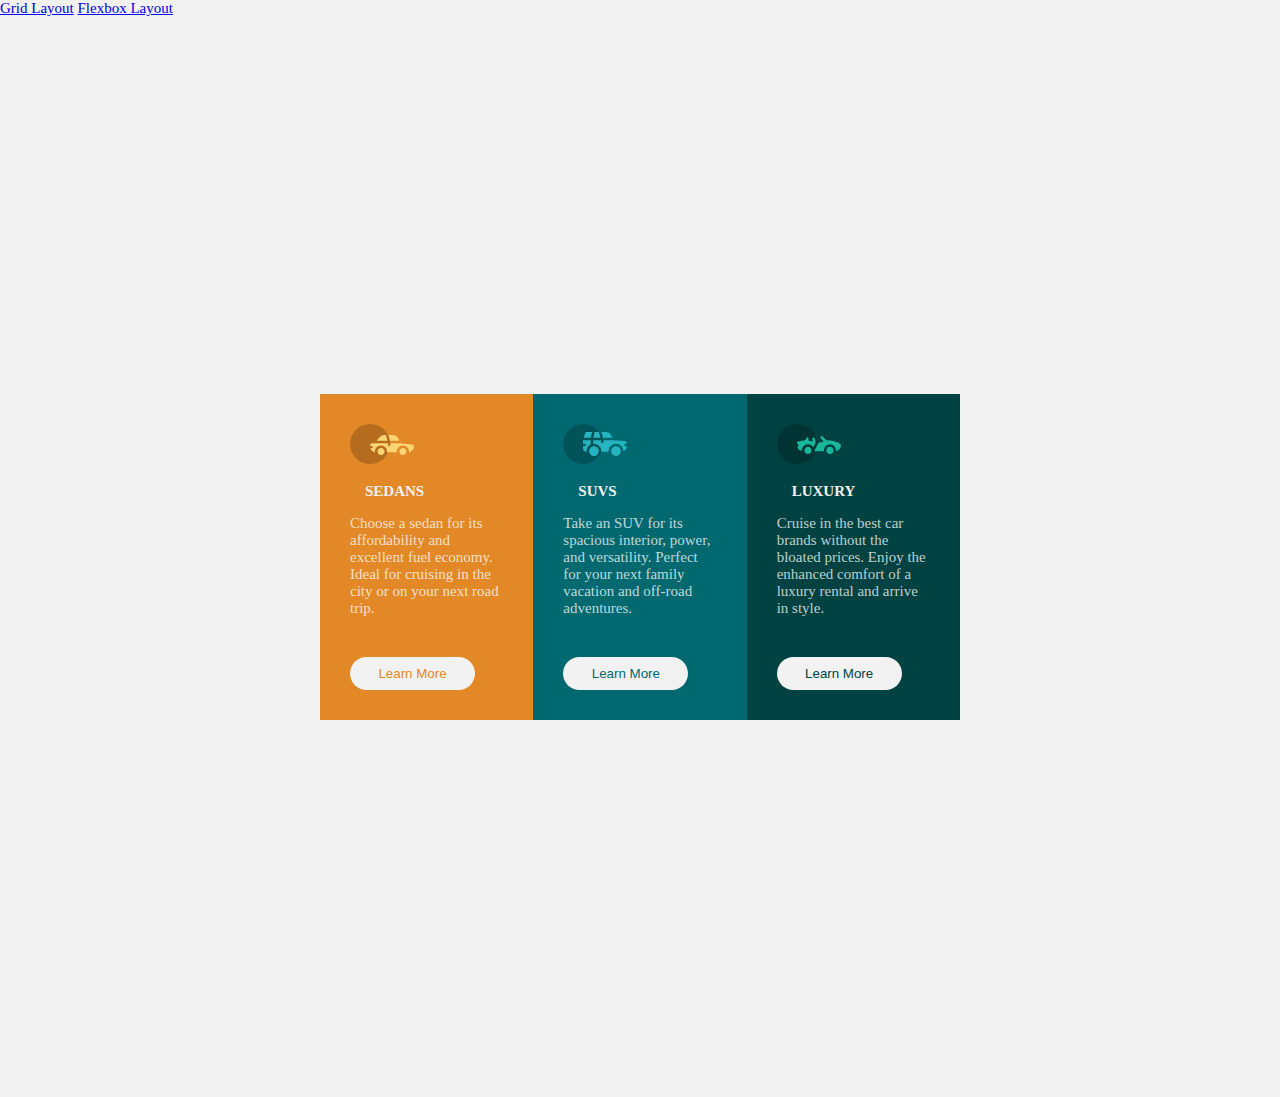
==== Grid_Flexbox_Layout/index.html @ 5c1d67aa "Committing all my files to GitHub" ====
<!DOCTYPE html>
<html lang="en">
<head>
    <meta charset="UTF-8">
    <meta http-equiv="X-UA-Compatible" content="IE=edge">
    <meta name="viewport" content="width=device-width, initial-scale=1.0">
    <title>ZURI flexbox</title>
    <link rel="stylesheet" href="style.css">
    <link rel="icon" type="image/png" href="favicon-32x32.png">
</head>
<body>
    <header>
        <a href="grid.html">Grid Layout</a>
        <a href="index.html">Flexbox Layout</a>
    </header>
    <main>
        <div class="container1">
            <svg width="64" height="40" xmlns="http://www.w3.org/2000/svg"><g fill="none" fill-rule="evenodd"><circle fill="#000" opacity=".201" cx="20" cy="20" r="20"/><path d="M52.936 24.11c1.942 0 3.517 1.542 3.517 3.445 0 1.903-1.575 3.445-3.517 3.445s-3.516-1.542-3.516-3.445c0-1.903 1.574-3.445 3.516-3.445zm-21.957 0c1.942 0 3.517 1.542 3.517 3.445 0 1.903-1.575 3.445-3.517 3.445s-3.516-1.542-3.516-3.445c0-1.903 1.574-3.445 3.516-3.445zm6.948-4.848v1.429c0 .716.61 1.293 1.348 1.259a1.295 1.295 0 001.225-1.295v-1.393h8.256l13.483 1.313c.956.093 1.676.881 1.676 1.814 0 2.89-2.126 5.303-4.926 5.819.397-3.557-2.458-6.62-6.053-6.62-3.646 0-6.504 3.14-6.039 6.723h-9.879c.466-3.588-2.397-6.722-6.039-6.722-3.595 0-6.45 3.062-6.052 6.62-2.14-.398-3.916-1.912-4.61-3.931h1.142c.731 0 1.32-.598 1.285-1.322-.033-.678-.629-1.2-1.322-1.2H20v-.251c0-1.274 1.066-2.243 2.306-2.243h15.62zM42.59 11c2.645 0 4.99 1.556 5.972 3.963l.726 1.779H40.17L38.413 11h4.178zm-6.865 0l1.758 5.741H26.505l3.357-3.654A6.502 6.502 0 0134.644 11h1.082z" fill="#FFD473" fill-rule="nonzero"/></g></svg>
            <h3>SEDANS</h3>
            <P>Choose a sedan for its affordability and excellent fuel economy. Ideal for cruising in the city or on your next road trip.</P>
            <button id="button1">Learn More</button>
        </div>
        <div class="container2">
            <svg width="64" height="40" xmlns="http://www.w3.org/2000/svg"><g fill="none" fill-rule="evenodd"><circle fill="#000" opacity=".201" cx="20" cy="20" r="20"/><path d="M31.002 22.358c2.917 0 5.18 2.593 4.762 5.506a4.828 4.828 0 01-2.962 3.778 4.797 4.797 0 01-5.3-1.165c-1.188-1.26-1.235-2.613-1.263-2.613-.42-2.924 1.857-5.506 4.763-5.506zm22 0c3.457 0 5.798 3.567 4.41 6.744A4.816 4.816 0 0152.3 31.94a4.826 4.826 0 01-4.06-4.077c-.42-2.915 1.846-5.506 4.762-5.506zm-15.04-6.083v1.462a1.29 1.29 0 001.352 1.29c.693-.033 1.227-.631 1.227-1.326v-1.426h8.3l13.056.716a1.29 1.29 0 011.164.917c.27.895.446 1.477.563 1.87h-1.047c-.694 0-1.291.534-1.324 1.228a1.29 1.29 0 001.288 1.352h1.445c-.164 2.225-1.57 4.193-3.6 5.05.13-4.212-3.255-7.63-7.384-7.63-4.317 0-7.762 3.718-7.358 8.086h-7.285c.43-4.655-3.503-8.531-8.131-8.046v-3.543h7.734zm-10.312 0v4.308a7.4 7.4 0 00-4.006 7.274 3.874 3.874 0 01-3.642-3.864v-1.635h1.46a1.29 1.29 0 000-2.58h-1.461v-3.213l.003-.29h7.646zm14.986-8.196c2.65 0 5 1.592 5.984 4.055l.63 1.579a5.525 5.525 0 01-.065-.004l-.026-.002-.034-.002-.022-.002a4.178 4.178 0 00-.224-.006l-.098-.001h-.039l-.136-.001h-.052l-.326-.001H40.211L38.528 8.08zm-13.632 0l-1.122 5.616h-7.144l1.47-4.71a1.29 1.29 0 011.231-.906h5.565zm6.832 0l1.683 5.615h-7.007l1.121-5.615h4.203z" fill="#26B5C0" fill-rule="nonzero"/></g></svg>
            <h3>SUVS</h3>
            <P>Take an SUV for its spacious interior, power, and versatility. Perfect for your next family vacation and off-road adventures.</P>
            <button id="button2">Learn More</button>
        </div>
        <div class="container3">
            <svg width="64" height="40" xmlns="http://www.w3.org/2000/svg"><g fill="none" fill-rule="evenodd"><circle fill="#000" opacity=".201" cx="20" cy="20" r="20"/><path d="M30.98 22.835c1.941 0 3.516 1.604 3.516 3.583 0 1.978-1.575 3.582-3.517 3.582s-3.516-1.604-3.516-3.582c0-1.979 1.574-3.583 3.516-3.583zm21.956 0c1.942 0 3.517 1.604 3.517 3.583 0 1.978-1.575 3.582-3.517 3.582s-3.516-1.604-3.516-3.582c0-1.979 1.574-3.583 3.516-3.583zm-9.143-10.45a1.27 1.27 0 011.819 0l3.715 3.784c4.444-.115 9.7 1.142 13.964 3.753.387.237.624.664.624 1.124 0 3.006-2.126 5.514-4.926 6.05.397-3.698-2.458-6.882-6.053-6.882-3.646 0-6.504 3.264-6.039 6.99h-9.669c.76-1.544.993-2.026 1.337-2.711l.082-.162c.421-.835 1.056-2.07 2.883-5.65 1.68-.023 3.47-.408 5.247-1.403l-2.984-3.04a1.328 1.328 0 010-1.854zm-7.68 1.064c.683-.2 1.395.202 1.592.898l.749 2.652a3.46 3.46 0 01-.247 2.51l-1.733 3.395-.216.424c-1.07-1.89-3.06-3.114-5.279-3.114-3.595 0-6.45 3.184-6.052 6.885-1.832-.347-3.414-1.537-4.278-3.276a1.331 1.331 0 01.117-1.376l.955-1.303-1.325-1.295c-.751-.735-.376-2.024.64-2.231l6.614-1.346.13-.026c.092-.019.145-.03.157-.031.314-.146 1.07-.591 1.07-1.506 0-.734.592-1.327 1.316-1.31.712.016 1.268.662 1.256 1.388a4.11 4.11 0 01-.348 1.611 22.69 22.69 0 014.7 1.146l-.7-2.473a1.314 1.314 0 01.882-1.622z" fill="#19B89D" fill-rule="nonzero"/></g></svg>
            <h3>LUXURY</h3>
            <P>Cruise in the best car brands without the bloated prices. Enjoy the enhanced comfort of a luxury rental and arrive in style.</P>
            <button id="button3">Learn More</button>
            
        </div>
    </main>
    
</body>
</html>
---- Grid_Flexbox_Layout/style.css ----
*{
    margin: 0;
    padding: 0;
    box-sizing: border-box;
}
body{
    background-color: hsl(0, 0%, 95%);
    font-size: 15px;
}
main{
    width: 50%;
    margin: auto;
    display: flex;
    align-items: center;
    /*justify-content: center;*/
    height: 120vh;
}
.container1{
    background-color: hsl(31, 77%, 52%);
    padding: 2em;
    width: 1440px;
}
.container2{
    background-color: hsl(184, 100%, 22%);
    padding: 2em;
    width: 1440px;
}
.container3{
    background-color: hsl(179, 100%, 13%);
    padding: 2em;
    width: 1440px;
}
div h3{
    padding: 1em;
    color:  hsl(0, 0%, 95%);
    font-family: Big Shoulders Display;
    font-weight: 700;
    font-size: 15px;
}
div p{
    color: hsla(0, 0%, 100%, 0.75);
    font-family: Lexend Deca;
    font-weight: 400;
    font-size: 15px;
}
button{    
    background-color: hsl(0, 0%, 95%);
    border: 0;
    width: 125px;
    border-radius: 30px;
    margin-top: 3em;
    padding: 0.7em;
}
#button1{
    color: hsl(31, 77%, 52%);
}
#button2{
    color: hsl(184, 100%, 22%);
}
#button3{
    color: hsl(179, 100%, 13%);
}
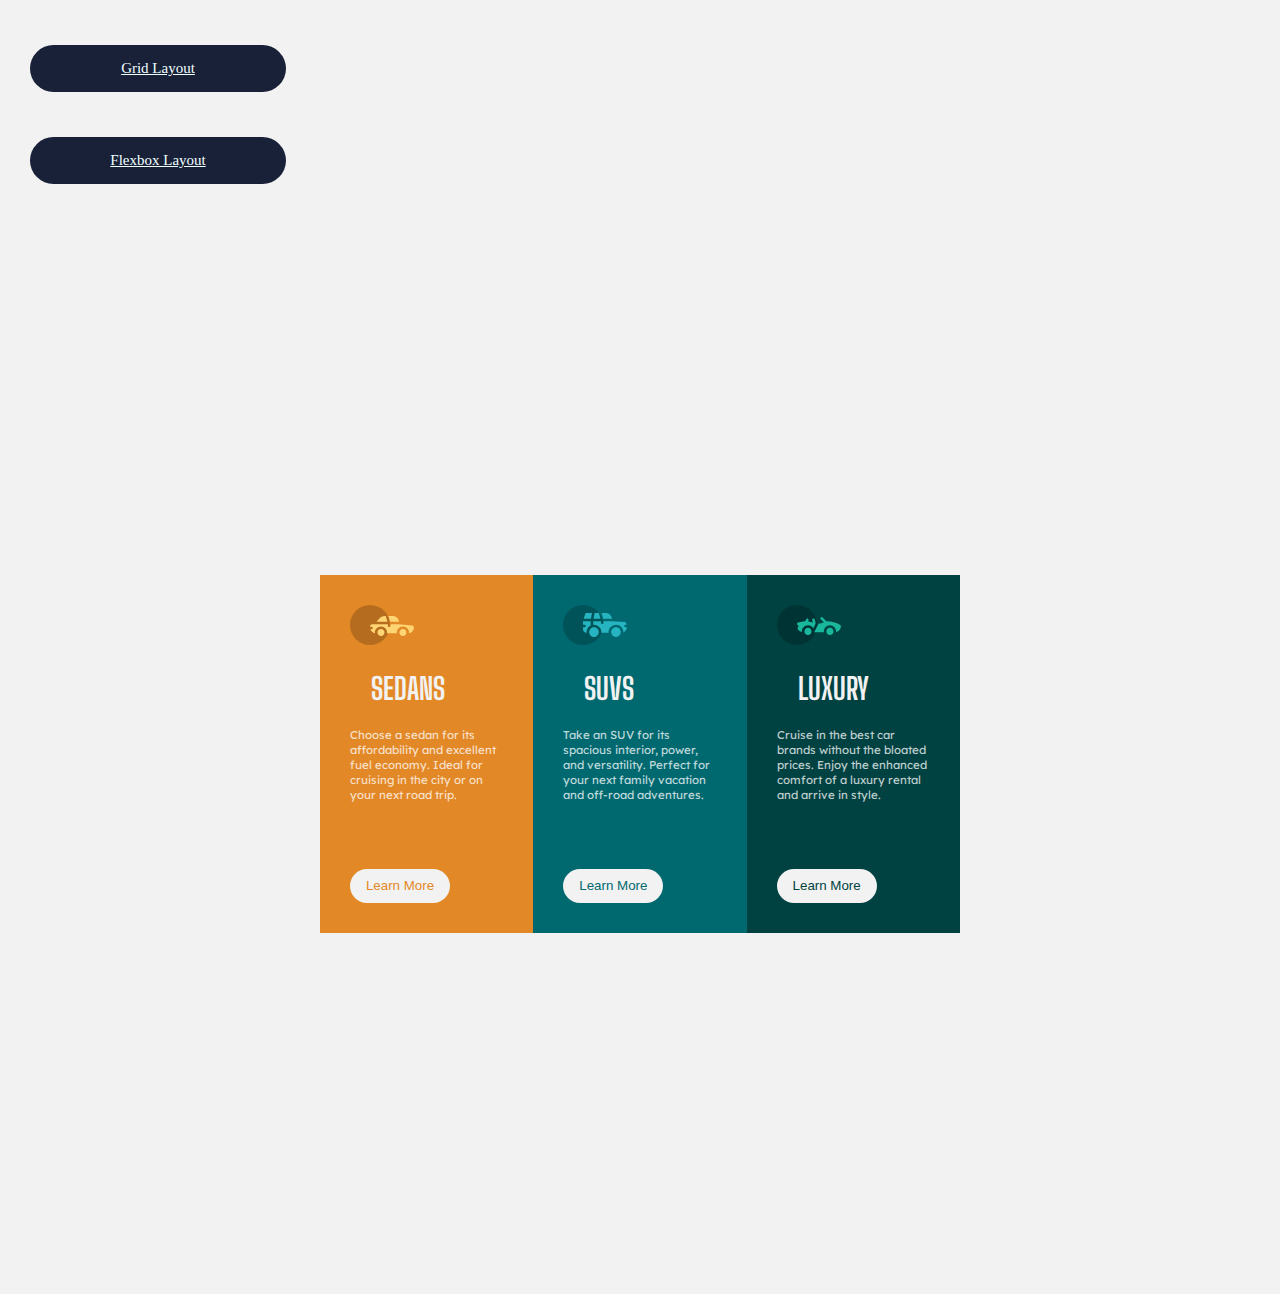
==== commit 56f6d822: "updating all changes" ====
--- a/Grid_Flexbox_Layout/index.html
+++ b/Grid_Flexbox_Layout/index.html
@@ -7,6 +7,12 @@
     <title>ZURI flexbox</title>
     <link rel="stylesheet" href="style.css">
     <link rel="icon" type="image/png" href="favicon-32x32.png">
+    <link rel="preconnect" href="https://fonts.googleapis.com">
+    <link rel="preconnect" href="https://fonts.gstatic.com" crossorigin>
+    <link href="https://fonts.googleapis.com/css2?family=Big+Shoulders+Display:wght@700&display=swap" rel="stylesheet">
+    <link rel="preconnect" href="https://fonts.googleapis.com">
+    <link rel="preconnect" href="https://fonts.gstatic.com" crossorigin>
+    <link href="https://fonts.googleapis.com/css2?family=Lexend+Deca&display=swap" rel="stylesheet">
 </head>
 <body>
     <header>
--- a/Grid_Flexbox_Layout/style.css
+++ b/Grid_Flexbox_Layout/style.css
@@ -14,6 +14,7 @@
     align-items: center;
     /*justify-content: center;*/
     height: 120vh;
+    margin-top: 1em;
 }
 .container1{
     background-color: hsl(31, 77%, 52%);
@@ -31,24 +32,26 @@
     width: 1440px;
 }
 div h3{
-    padding: 1em;
+    padding: 0.7em;
     color:  hsl(0, 0%, 95%);
-    font-family: Big Shoulders Display;
+    font-family: 'Big Shoulders Display', cursive;
     font-weight: 700;
-    font-size: 15px;
+    font-size: 30px;
+    text-transform: uppercase;
+
 }
 div p{
     color: hsla(0, 0%, 100%, 0.75);
-    font-family: Lexend Deca;
+    font-family: 'Lexend Deca', sans-serif;
     font-weight: 400;
-    font-size: 15px;
+    font-size: 11.5px;
 }
 button{    
     background-color: hsl(0, 0%, 95%);
     border: 0;
-    width: 125px;
-    border-radius: 30px;
-    margin-top: 3em;
+    width: 100px;
+    border-radius: 50px;
+    margin-top: 5em;
     padding: 0.7em;
 }
 #button1{
@@ -59,4 +62,21 @@
 }
 #button3{
     color: hsl(179, 100%, 13%);
+}
+button:hover, a:hover{
+    color: aqua;
+}
+a{
+    background-color: hsl(225, 38%, 16%);
+        width: 20%;
+        margin-left: 2em;
+        margin-bottom: 2em;
+        display: flex;
+        justify-content: center;
+        align-items: center;
+        text-align: center;
+        border-radius:50px;
+        padding: 1em;
+        margin-top: 3em;
+        color: azure;
 }